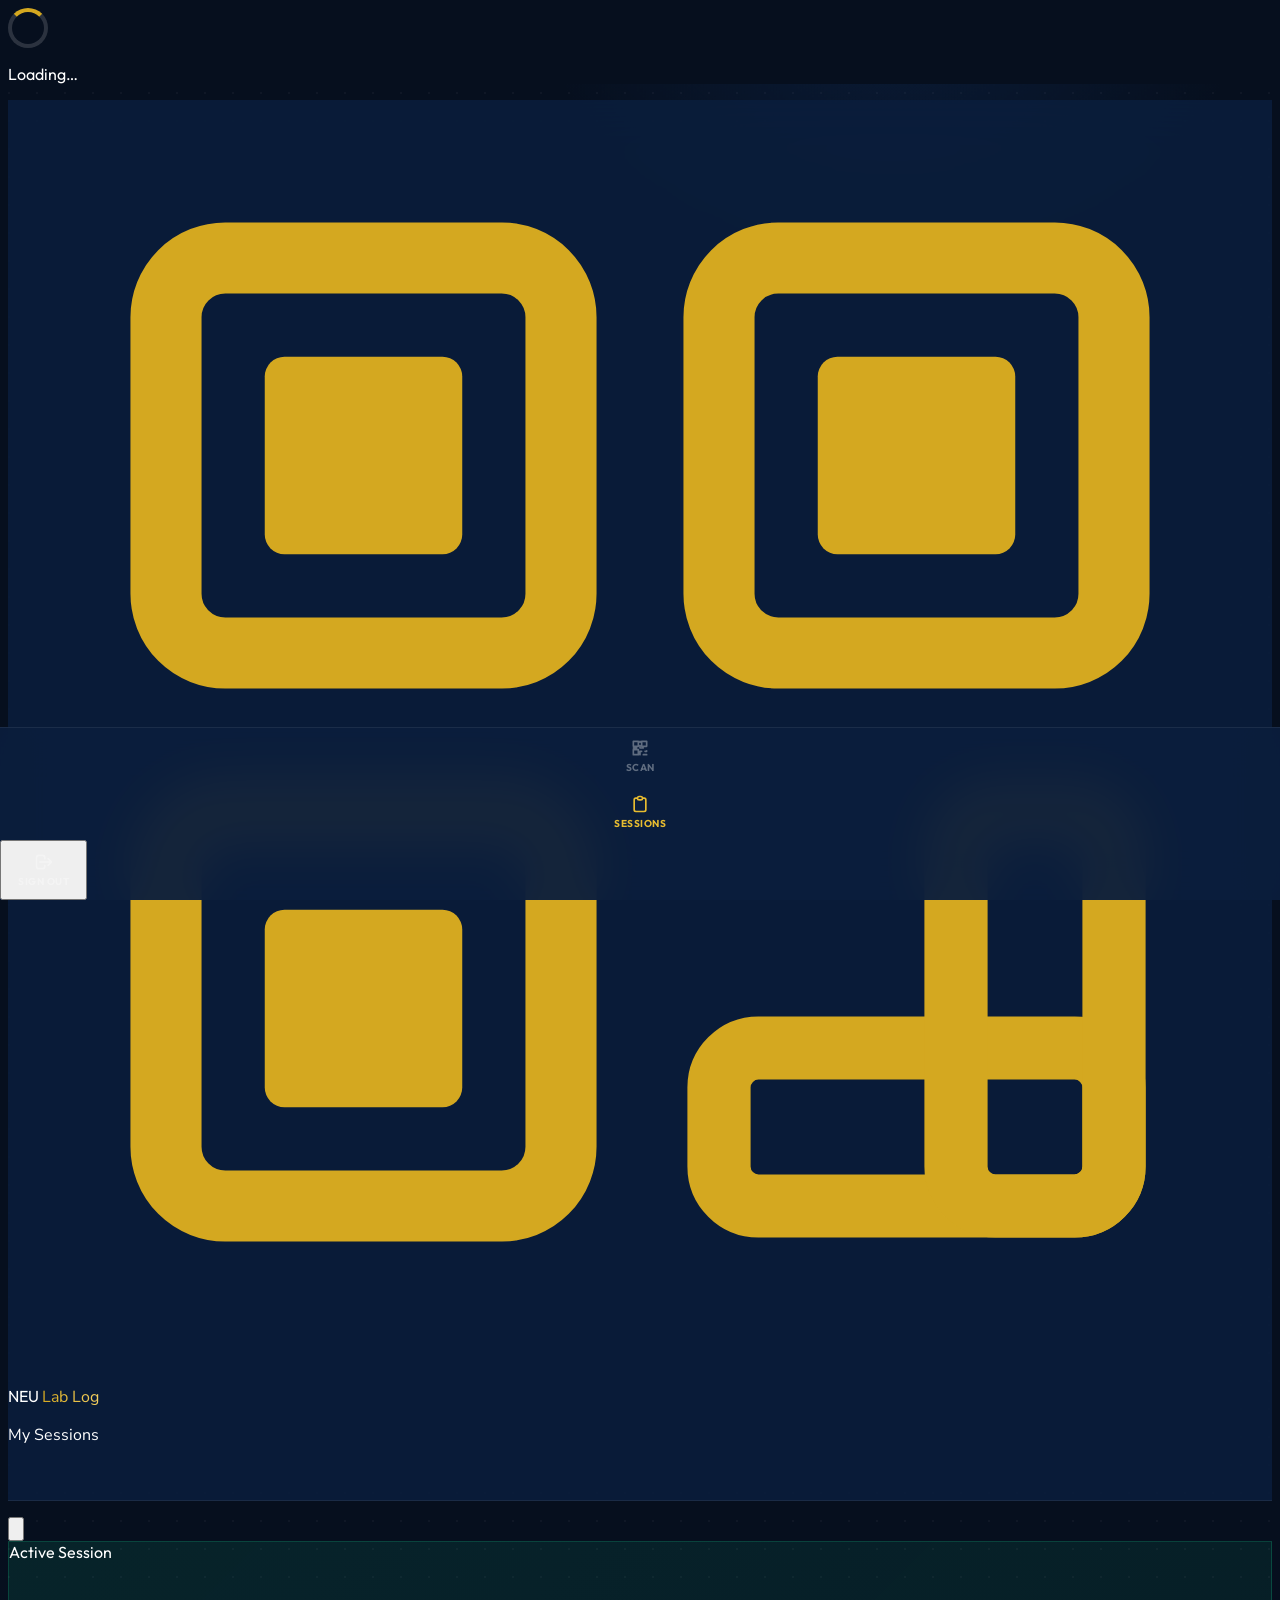
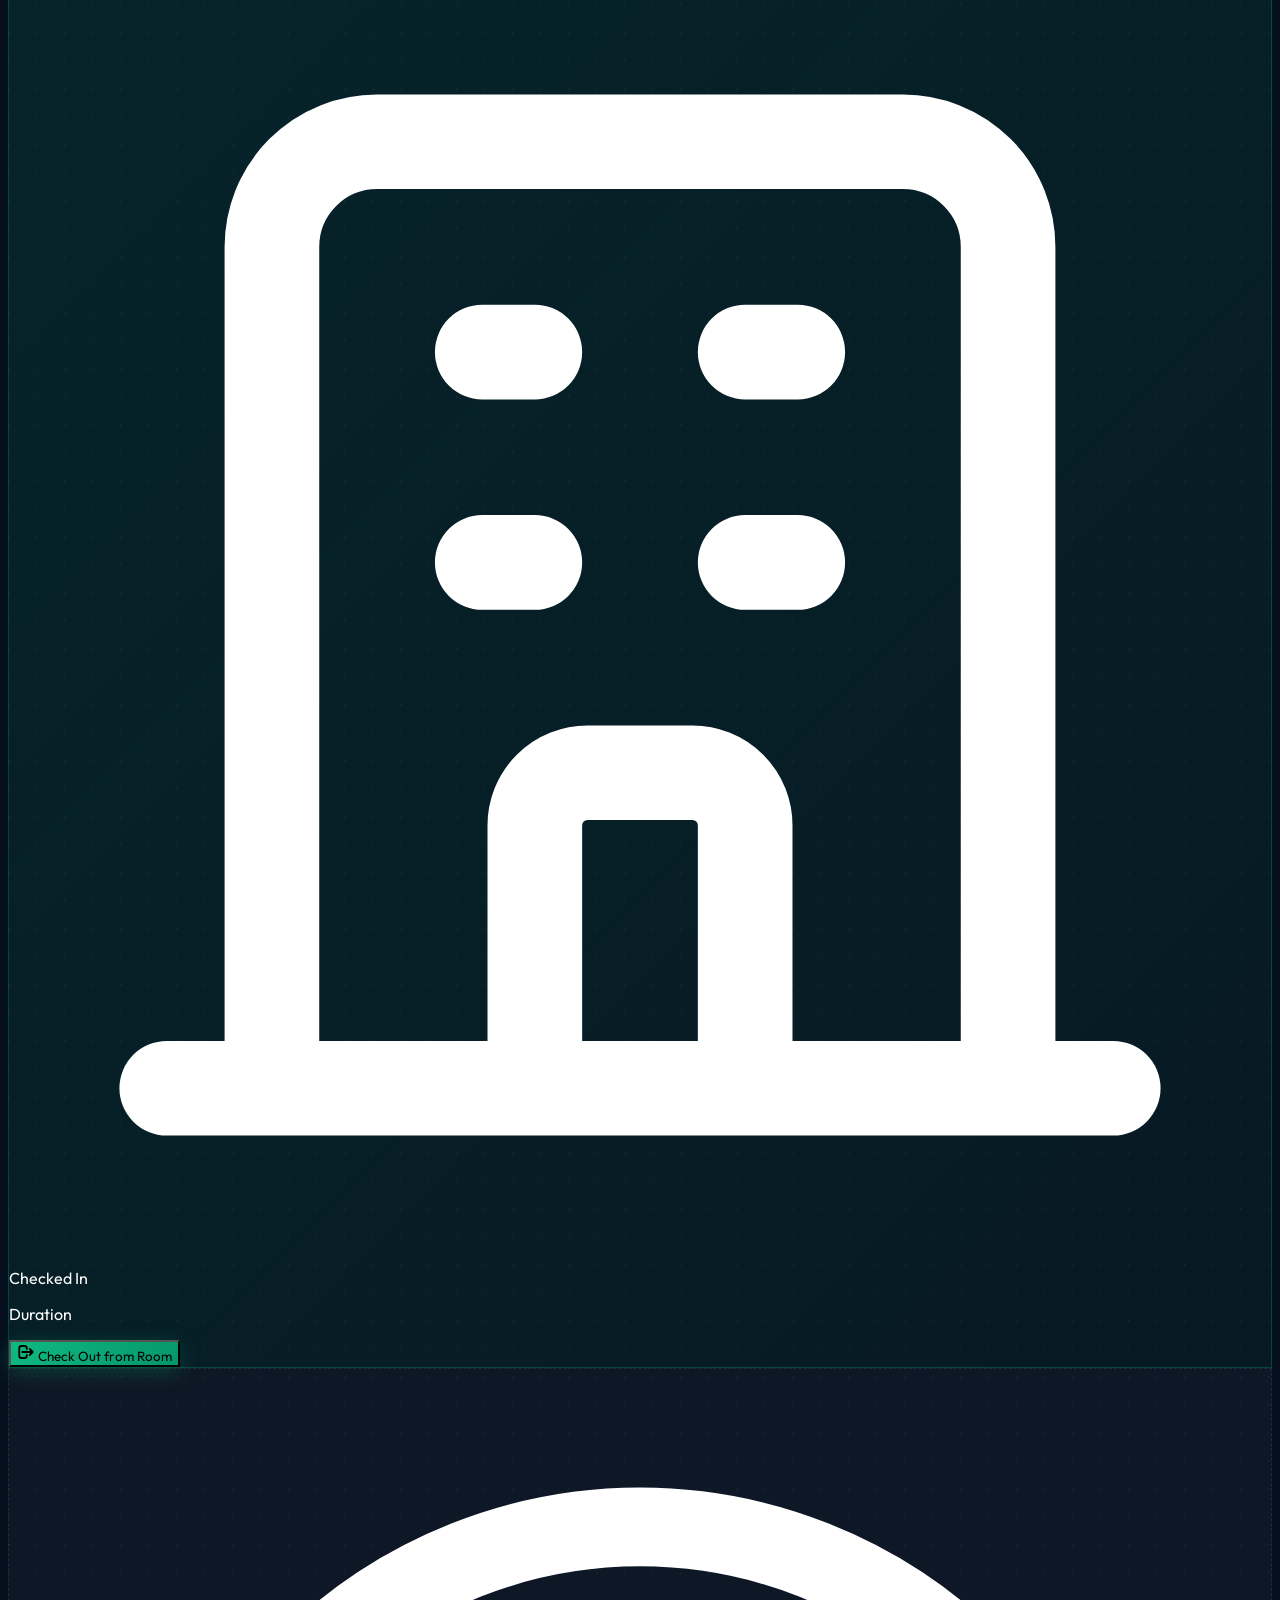
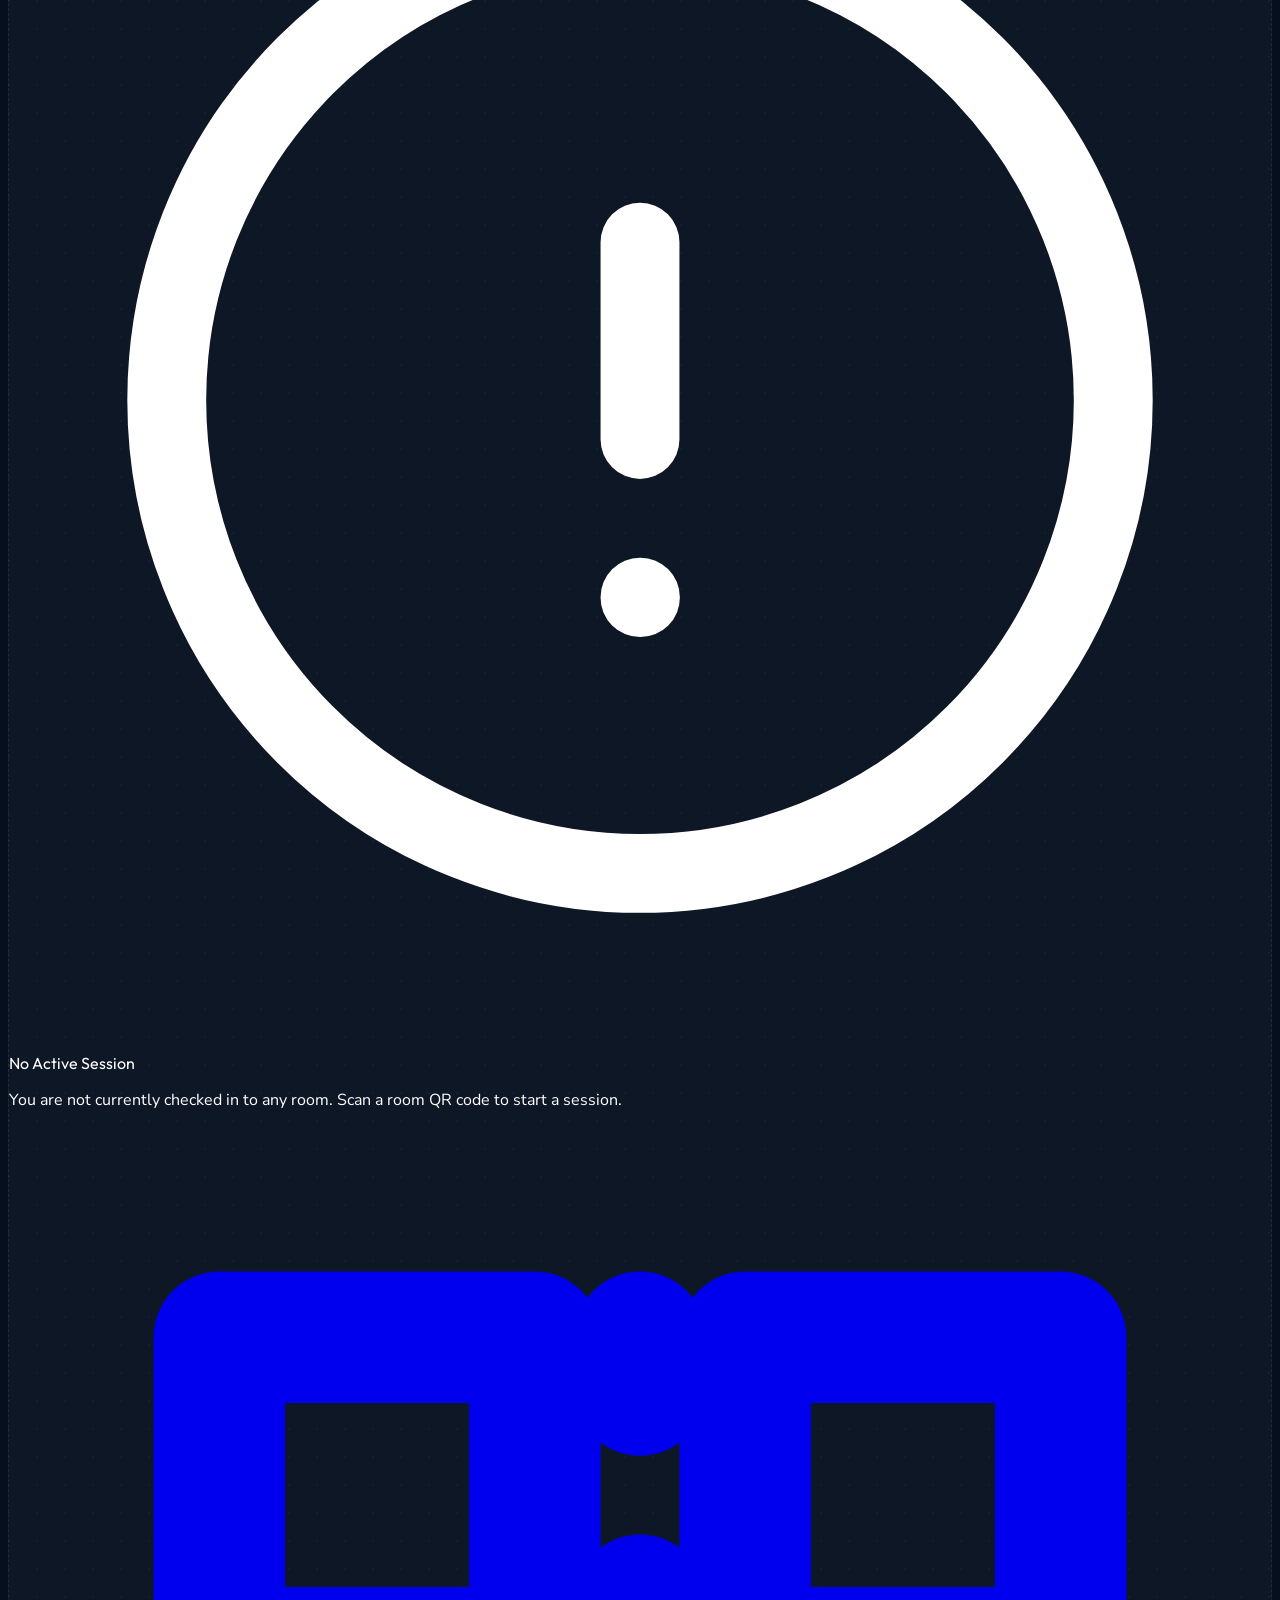
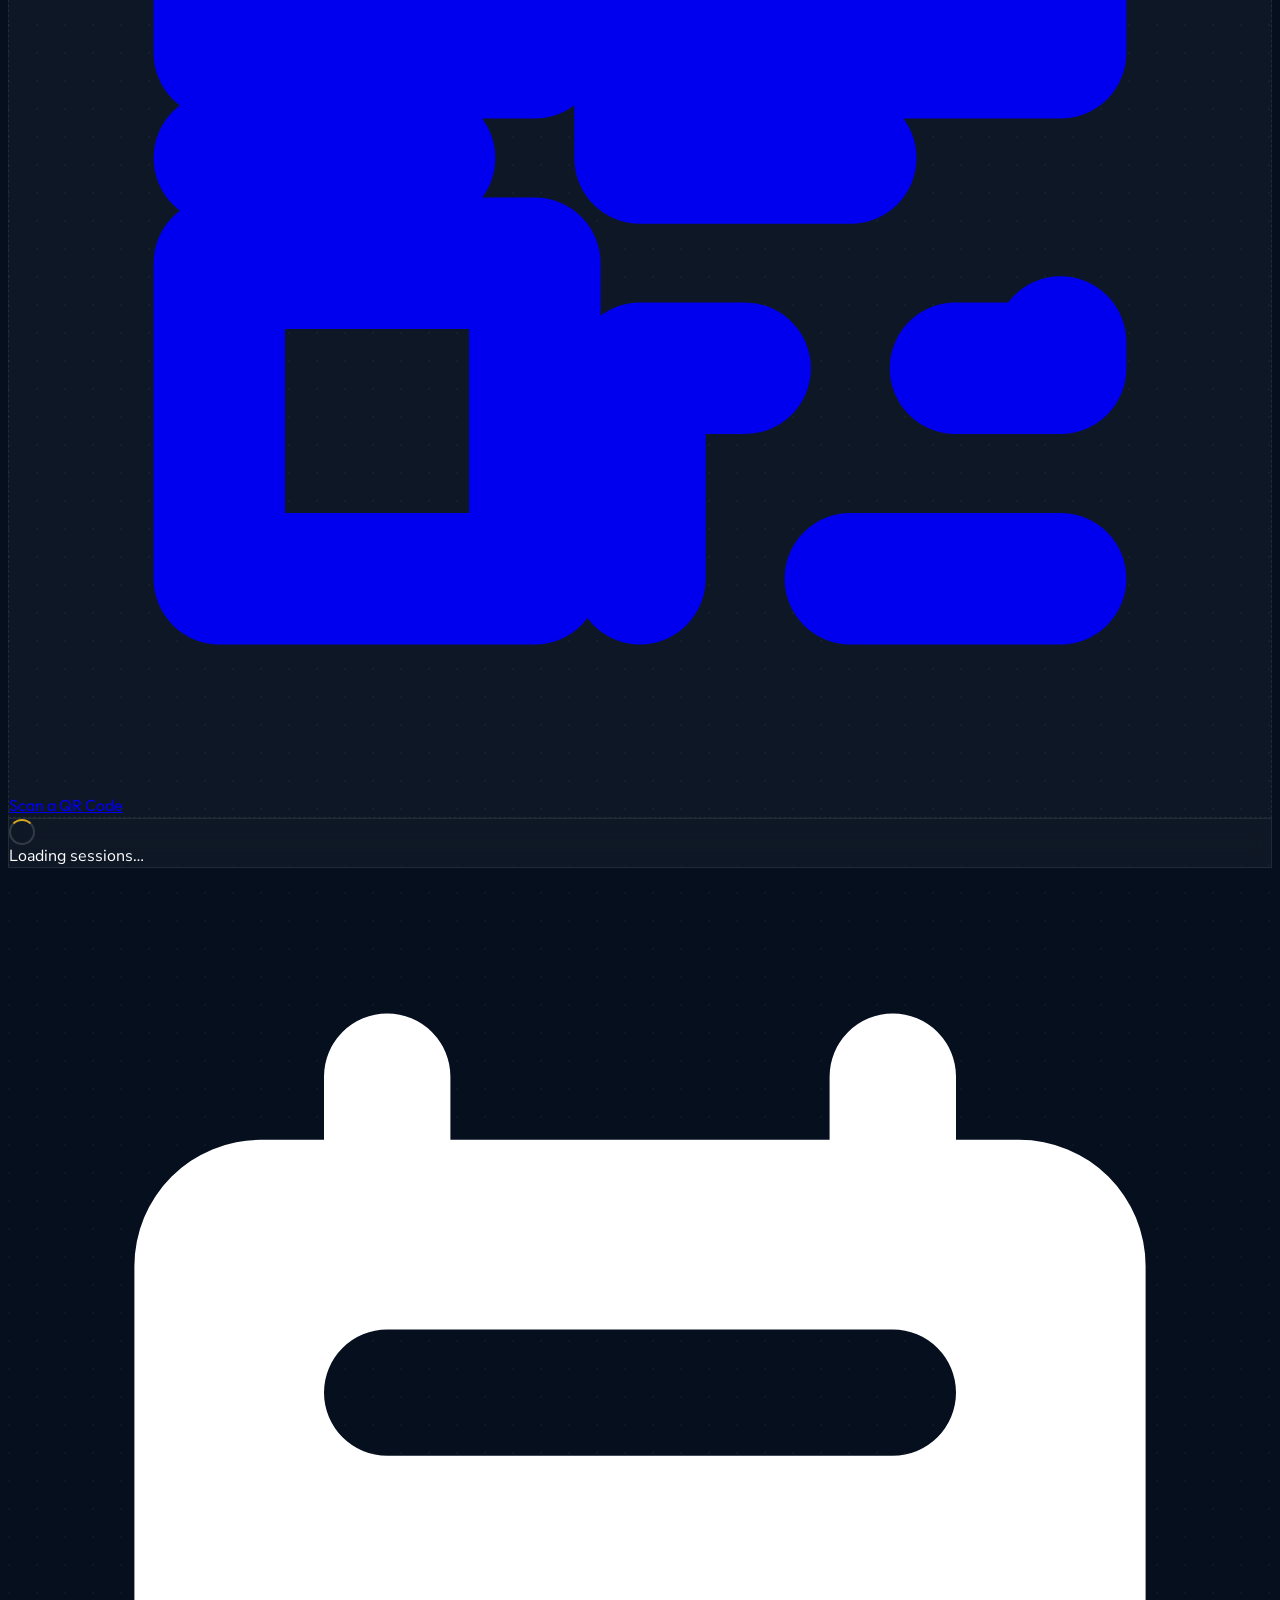
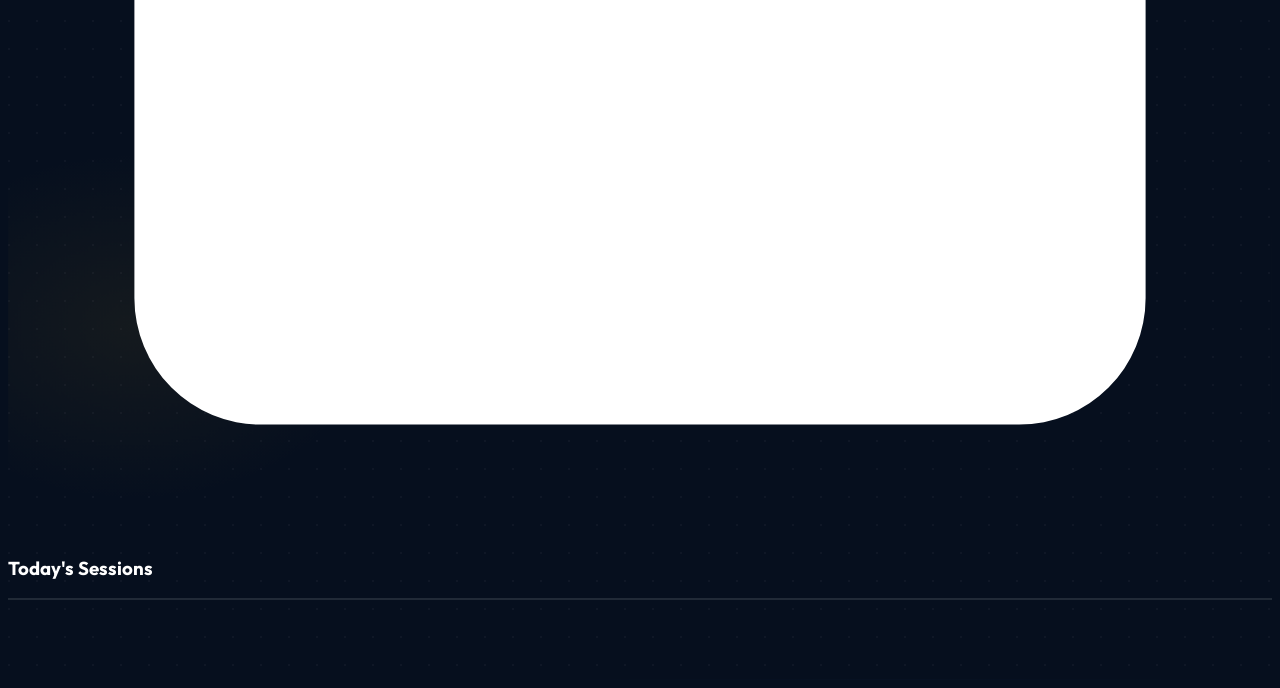
==== professor-dashboard.html @ d01a00b0 "Added all files" ====
<!DOCTYPE html>
<html lang="en">
<head>
  <meta charset="UTF-8" />
  <meta name="viewport" content="width=device-width, initial-scale=1.0, viewport-fit=cover" />
  <title>NEU Lab Log — My Sessions</title>

  <!-- PWA -->
  <link rel="manifest" href="manifest.json" />
  <meta name="theme-color" content="#0B1E3D" />
  <meta name="mobile-web-app-capable" content="yes" />
  <meta name="apple-mobile-web-app-capable" content="yes" />
  <meta name="apple-mobile-web-app-status-bar-style" content="black-translucent" />
  <meta name="apple-mobile-web-app-title" content="NEU Lab Log" />

  <!-- Google Fonts -->
  <link rel="preconnect" href="https://fonts.googleapis.com" />
  <link rel="preconnect" href="https://fonts.gstatic.com" crossorigin />
  <link href="https://fonts.googleapis.com/css2?family=Outfit:wght@300;400;500;600;700;800&family=Nunito+Sans:ital,wght@0,300;0,400;0,600;0,700;1,400&display=swap" rel="stylesheet" />

  <!-- Tailwind CSS -->
  <script src="https://cdn.tailwindcss.com"></script>
  <script>
    tailwind.config = {
      theme: {
        extend: {
          colors: {
            navy:  { 950:'#060F1E', 900:'#0B1E3D', 800:'#102348', 700:'#163060', 600:'#1B4F9E' },
            gold:  { 600:'#B8891A', 500:'#D4A820', 400:'#E8BC30', 300:'#F5D060' },
          },
          fontFamily: {
            display: ['Outfit', 'sans-serif'],
            body:    ['Nunito Sans', 'sans-serif'],
          }
        }
      }
    };
  </script>

  <!-- Firebase Compat SDK -->
  <script src="https://www.gstatic.com/firebasejs/10.12.0/firebase-app-compat.js"></script>
  <script src="https://www.gstatic.com/firebasejs/10.12.0/firebase-auth-compat.js"></script>
  <script src="https://www.gstatic.com/firebasejs/10.12.0/firebase-firestore-compat.js"></script>

  <link rel="stylesheet" href="css/professor-dashboard.css" />
</head>

<body style="background-color:#060F1E;color:white;">

<!-- Auth guard -->
<div id="authGuard" class="fixed inset-0 flex items-center justify-center z-50" style="background:#060F1E;">
  <div class="text-center">
    <div class="spinner mx-auto mb-4" style="width:32px;height:32px;border-width:4px"></div>
    <p class="text-white/40 text-sm font-display">Loading…</p>
  </div>
</div>

<!-- ══════════════════ TOP BAR ══════════════════ -->
<nav class="topbar">
  <div class="max-w-lg mx-auto px-4 h-14 flex items-center justify-between">
    <!-- Logo -->
    <div class="flex items-center gap-2.5">
      <div class="w-8 h-8 rounded-lg bg-navy-700/80 border border-gold-500/30 flex items-center justify-center shrink-0">
        <svg class="w-4 h-4" viewBox="0 0 32 32" fill="none">
          <rect x="4" y="4" width="10" height="10" rx="1.5" stroke="#D4A820" stroke-width="1.8" fill="none"/>
          <rect x="6.5" y="6.5" width="5" height="5" rx="0.5" fill="#D4A820"/>
          <rect x="18" y="4" width="10" height="10" rx="1.5" stroke="#D4A820" stroke-width="1.8" fill="none"/>
          <rect x="20.5" y="6.5" width="5" height="5" rx="0.5" fill="#D4A820"/>
          <rect x="4" y="18" width="10" height="10" rx="1.5" stroke="#D4A820" stroke-width="1.8" fill="none"/>
          <rect x="6.5" y="20.5" width="5" height="5" rx="0.5" fill="#D4A820"/>
          <rect x="18" y="24" width="10" height="4" rx="1" stroke="#D4A820" stroke-width="1.6" fill="none"/>
          <rect x="24" y="18" width="4" height="10" rx="1" stroke="#D4A820" stroke-width="1.6" fill="none"/>
        </svg>
      </div>
      <div>
        <p class="font-display font-bold text-white text-sm leading-tight">NEU <span class="logo-text">Lab Log</span></p>
        <p class="text-white/30 text-[10px] leading-tight">My Sessions</p>
      </div>
    </div>

    <!-- Profile -->
    <div class="flex items-center gap-2">
      <img id="userAvatar" src="" alt="" class="w-7 h-7 rounded-full border border-white/20 hidden" />
      <div class="text-right hidden sm:block">
        <p id="userName" class="text-white/80 text-xs font-semibold leading-tight truncate max-w-[140px]"></p>
        <p id="userEmail" class="text-white/35 text-[10px] leading-tight truncate max-w-[140px]"></p>
      </div>
    </div>
  </div>
</nav>

<!-- ══════════════════ MAIN CONTENT ══════════════════ -->
<main class="max-w-lg mx-auto px-4 py-5">

  <!-- ── Date pill ── -->
  <div class="flex items-center justify-between mb-4">
    <div class="flex items-center gap-2">
      <div class="live-pulse w-2 h-2 rounded-full bg-gold-400 shrink-0" id="statusDot"></div>
      <p id="dateLabel" class="text-white/40 text-xs font-semibold font-display uppercase tracking-wider"></p>
    </div>
    <button onclick="loadSessions()" id="refreshBtn"
      class="text-white/30 hover:text-white/60 transition-colors p-1.5 rounded-lg hover:bg-white/05">
      <svg class="w-3.5 h-3.5" fill="none" stroke="currentColor" viewBox="0 0 24 24" stroke-width="2">
        <path stroke-linecap="round" stroke-linejoin="round" d="M4 4v5h.582m15.356 2A8.001 8.001 0 004.582 9m0 0H9m11 11v-5h-.581m0 0a8.003 8.003 0 01-15.357-2m15.357 2H15"/>
      </svg>
    </button>
  </div>

  <!-- ── Active Session Card ── -->
  <div id="activeSessionCard" class="rounded-2xl p-5 mb-4 slide-up hidden session-active-card">
    <div class="flex items-start justify-between mb-4">
      <div>
        <div class="flex items-center gap-2 mb-1">
          <div class="live-pulse w-2 h-2 rounded-full bg-emerald-400 shrink-0"></div>
          <span class="text-emerald-400 text-xs font-bold font-display uppercase tracking-wide">Active Session</span>
        </div>
        <h2 id="activeRoomName" class="font-display font-bold text-white text-3xl leading-none"></h2>
      </div>
      <div class="w-12 h-12 rounded-xl bg-emerald-500/15 border border-emerald-500/25 flex items-center justify-center shrink-0">
        <svg class="w-6 h-6 text-emerald-400" fill="none" stroke="currentColor" viewBox="0 0 24 24" stroke-width="1.8">
          <path stroke-linecap="round" stroke-linejoin="round" d="M19 21V5a2 2 0 00-2-2H7a2 2 0 00-2 2v16m14 0h2m-2 0h-5m-9 0H3m2 0h5M9 7h1m-1 4h1m4-4h1m-1 4h1m-5 10v-5a1 1 0 011-1h2a1 1 0 011 1v5m-4 0h4"/>
        </svg>
      </div>
    </div>

    <div class="flex items-center gap-4 mb-5">
      <div>
        <p class="text-white/35 text-[10px] font-bold uppercase tracking-wider font-display mb-0.5">Checked In</p>
        <p id="activeCheckinTime" class="text-white/80 text-sm font-semibold"></p>
      </div>
      <div class="w-px h-8 bg-white/10"></div>
      <div>
        <p class="text-white/35 text-[10px] font-bold uppercase tracking-wider font-display mb-0.5">Duration</p>
        <p id="activeDuration" class="text-emerald-400 text-sm font-bold font-display"></p>
      </div>
    </div>

    <!-- Checkout button -->
    <button id="checkoutBtn" onclick="checkoutFromRoom()"
      class="btn-checkout w-full py-3.5 rounded-xl text-white font-bold font-display text-sm flex items-center justify-center gap-2.5">
      <svg class="w-4.5 h-4.5" style="width:18px;height:18px" fill="none" stroke="currentColor" viewBox="0 0 24 24" stroke-width="2.5">
        <path stroke-linecap="round" stroke-linejoin="round" d="M17 16l4-4m0 0l-4-4m4 4H7m6 4v1a3 3 0 01-3 3H6a3 3 0 01-3-3V7a3 3 0 013-3h4a3 3 0 013 3v1"/>
      </svg>
      Check Out from Room
    </button>
  </div>

  <!-- ── No Active Session Card ── -->
  <div id="noSessionCard" class="rounded-2xl p-6 mb-4 hidden session-inactive-card text-center">
    <div class="w-14 h-14 rounded-2xl bg-white/05 border border-dashed border-white/15 flex items-center justify-center mx-auto mb-4">
      <svg class="w-7 h-7 text-white/20" fill="none" stroke="currentColor" viewBox="0 0 24 24" stroke-width="1.5">
        <path stroke-linecap="round" stroke-linejoin="round" d="M12 9v3.75m9-.75a9 9 0 11-18 0 9 9 0 0118 0zm-9 3.75h.008v.008H12v-.008z"/>
      </svg>
    </div>
    <p class="font-display font-semibold text-white/60 text-sm mb-1.5">No Active Session</p>
    <p class="text-white/30 text-xs leading-relaxed mb-4">You are not currently checked in to any room. Scan a room QR code to start a session.</p>
    <a href="scanner.html"
      class="inline-flex items-center gap-2 px-5 py-2.5 rounded-xl bg-gold-500/20 hover:bg-gold-500/30 text-gold-400 border border-gold-500/30 text-xs font-bold font-display transition-all">
      <svg class="w-3.5 h-3.5" fill="none" stroke="currentColor" viewBox="0 0 24 24" stroke-width="2.5">
        <path stroke-linecap="round" stroke-linejoin="round" d="M12 4v1m6 11h2m-6 0h-2v4m0-11v3m0 0h.01M12 12h4.01M16 20h4M4 12h4m12 3.5V16M4 4h6v6H4V4zm10 0h6v6h-6V4zM4 14h6v6H4v-6z"/>
      </svg>
      Scan a QR Code
    </a>
  </div>

  <!-- ── Loading state ── -->
  <div id="loadingCard" class="glass-card rounded-2xl p-8 mb-4 flex items-center justify-center gap-3">
    <div class="spinner"></div>
    <span class="text-white/40 text-sm">Loading sessions…</span>
  </div>

  <!-- ── Today's Sessions History ── -->
  <div id="historySection" class="hidden">
    <div class="flex items-center justify-between mb-3">
      <h3 class="font-display font-semibold text-white/80 text-sm flex items-center gap-2">
        <svg class="w-3.5 h-3.5 text-gold-400" fill="currentColor" viewBox="0 0 20 20">
          <path fill-rule="evenodd" d="M6 2a1 1 0 00-1 1v1H4a2 2 0 00-2 2v10a2 2 0 002 2h12a2 2 0 002-2V6a2 2 0 00-2-2h-1V3a1 1 0 10-2 0v1H7V3a1 1 0 00-1-1zm0 5a1 1 0 000 2h8a1 1 0 100-2H6z" clip-rule="evenodd"/>
        </svg>
        Today's Sessions
      </h3>
      <span id="sessionCount" class="text-white/25 text-xs font-display"></span>
    </div>

    <div class="glass-card rounded-2xl overflow-hidden">
      <div id="sessionsList" class="px-4 divide-y divide-white/05">
        <!-- Populated by JS -->
      </div>
    </div>
  </div>

</main>

<!-- ══════════════════ BOTTOM NAV ══════════════════ -->
<nav class="bottom-nav">
  <div class="max-w-lg mx-auto flex">
    <a href="scanner.html" class="nav-tab">
      <svg fill="none" stroke="currentColor" viewBox="0 0 24 24" stroke-width="2">
        <path stroke-linecap="round" stroke-linejoin="round" d="M12 4v1m6 11h2m-6 0h-2v4m0-11v3m0 0h.01M12 12h4.01M16 20h4M4 12h4m12 3.5V16M4 4h6v6H4V4zm10 0h6v6h-6V4zM4 14h6v6H4v-6z"/>
      </svg>
      Scan
    </a>
    <a href="professor-dashboard.html" class="nav-tab active">
      <svg fill="none" stroke="currentColor" viewBox="0 0 24 24" stroke-width="2">
        <path stroke-linecap="round" stroke-linejoin="round" d="M9 5H7a2 2 0 00-2 2v12a2 2 0 002 2h10a2 2 0 002-2V7a2 2 0 00-2-2h-2M9 5a2 2 0 002 2h2a2 2 0 002-2M9 5a2 2 0 012-2h2a2 2 0 012 2"/>
      </svg>
      Sessions
    </a>
    <button onclick="handleSignOut()" class="nav-tab">
      <svg fill="none" stroke="currentColor" viewBox="0 0 24 24" stroke-width="2">
        <path stroke-linecap="round" stroke-linejoin="round" d="M17 16l4-4m0 0l-4-4m4 4H7m6 4v1a3 3 0 01-3 3H6a3 3 0 01-3-3V7a3 3 0 013-3h4a3 3 0 013 3v1"/>
      </svg>
      Sign Out
    </button>
  </div>
</nav>

<!-- Toast -->
<div id="toast">
  <div id="toastContent" class="rounded-xl px-4 py-3 text-xs flex items-center gap-2.5 shadow-2xl backdrop-blur-md min-w-[200px]"></div>
</div>

<script src="js/firebase-config.js"></script>
<script src="js/professor-dashboard.js"></script>
</body>
</html>
---- css/professor-dashboard.css ----
* { font-family: 'Nunito Sans', sans-serif; }
    h1, h2, h3, h4, .font-display { font-family: 'Outfit', sans-serif; }

    html { background-color: #060F1E; }
    body {
      background: #060F1E;
      background-image:
        radial-gradient(ellipse 500px 350px at 70% 0%, rgba(27,79,158,0.20) 0%, transparent 70%),
        radial-gradient(ellipse 350px 250px at 10% 95%, rgba(212,168,32,0.07) 0%, transparent 70%),
        radial-gradient(circle at 1px 1px, rgba(255,255,255,0.035) 1px, transparent 0);
      background-size: 100% 100%, 100% 100%, 28px 28px;
      min-height: 100vh;
      padding-bottom: 80px; /* room for bottom nav */
    }

    /* Top bar */
    .topbar {
      background: rgba(11,30,61,0.88);
      backdrop-filter: blur(24px);
      border-bottom: 1px solid rgba(255,255,255,0.07);
      position: sticky; top: 0; z-index: 40;
    }

    /* Glass card */
    .glass-card {
      background: rgba(255,255,255,0.04);
      border: 1px solid rgba(255,255,255,0.08);
      backdrop-filter: blur(12px);
    }

    /* Active session card */
    .session-active-card {
      background: linear-gradient(135deg, rgba(16,185,129,0.12) 0%, rgba(16,185,129,0.06) 100%);
      border: 1px solid rgba(16,185,129,0.25);
    }
    .session-inactive-card {
      background: rgba(255,255,255,0.03);
      border: 1px solid rgba(255,255,255,0.08);
      border-style: dashed;
    }

    /* Checkout button */
    .btn-checkout {
      background: linear-gradient(135deg, #10B981 0%, #059669 100%);
      box-shadow: 0 4px 20px rgba(16,185,129,0.30), 0 2px 8px rgba(0,0,0,0.3);
      transition: all 0.2s cubic-bezier(0.4,0,0.2,1);
    }
    .btn-checkout:hover  { transform: translateY(-1px); box-shadow: 0 6px 24px rgba(16,185,129,0.40); }
    .btn-checkout:active { transform: scale(0.98); }
    .btn-checkout:disabled { opacity: 0.5; cursor: not-allowed; transform: none; box-shadow: none; }

    /* Bottom nav */
    .bottom-nav {
      position: fixed; bottom: 0; left: 0; right: 0;
      background: rgba(11,30,61,0.95);
      backdrop-filter: blur(24px);
      border-top: 1px solid rgba(255,255,255,0.07);
      z-index: 40;
      padding-bottom: env(safe-area-inset-bottom);
    }
    .nav-tab {
      display: flex; flex-direction: column; align-items: center;
      gap: 3px; padding: 10px 16px;
      color: rgba(255,255,255,0.35);
      font-size: 10px; font-weight: 700;
      font-family: 'Outfit', sans-serif;
      text-transform: uppercase; letter-spacing: 0.05em;
      cursor: pointer; transition: color 0.18s;
      text-decoration: none; flex: 1;
    }
    .nav-tab:hover { color: rgba(255,255,255,0.65); }
    .nav-tab.active { color: #E8BC30; }
    .nav-tab svg { width: 20px; height: 20px; }

    /* Spinner */
    .spinner { width:22px; height:22px; border:2.5px solid rgba(255,255,255,0.15); border-top-color:#D4A820; border-radius:50%; animation:spin .7s linear infinite; }
    @keyframes spin { to { transform:rotate(360deg); } }

    /* Gold shimmer */
    .logo-text {
      background: linear-gradient(90deg, #D4A820, #F5D060, #D4A820);
      background-size: 200%; -webkit-background-clip:text; -webkit-text-fill-color:transparent;
      background-clip:text; animation:shimmer 3s linear infinite;
    }
    @keyframes shimmer { to { background-position:200% center; } }

    /* Slide up animation */
    .slide-up { animation: slideUp 0.45s cubic-bezier(0.16,1,0.3,1); }
    @keyframes slideUp { from{opacity:0;transform:translateY(18px)} to{opacity:1;transform:none} }

    /* Pulse dot */
    .live-pulse { animation: pulseDot 2s ease-in-out infinite; }
    @keyframes pulseDot { 0%,100%{opacity:1;transform:scale(1)} 50%{opacity:0.5;transform:scale(0.75)} }

    /* Session history item */
    .session-row {
      display: flex; align-items: flex-start;
      padding: 12px 0;
      border-bottom: 1px solid rgba(255,255,255,0.05);
    }
    .session-row:last-child { border-bottom: none; }

    /* Duration chip */
    .chip {
      display: inline-flex; align-items: center; gap: 4px;
      padding: 2px 8px; border-radius: 6px;
      font-size: 10px; font-weight: 700; font-family: 'Outfit', sans-serif;
    }

    /* Success flash */
    .success-flash { animation: flash 0.5s cubic-bezier(0.34,1.56,0.64,1); }
    @keyframes flash { from{opacity:0;transform:scale(0.85)} to{opacity:1;transform:scale(1)} }

    /* Toast */
    #toast { position:fixed; bottom:88px; left:50%; transform:translateX(-50%) translateY(20px); opacity:0;
      z-index:100; transition:all 0.35s cubic-bezier(0.16,1,0.3,1); white-space:nowrap; }
    #toast.show { transform:translateX(-50%) translateY(0); opacity:1; }
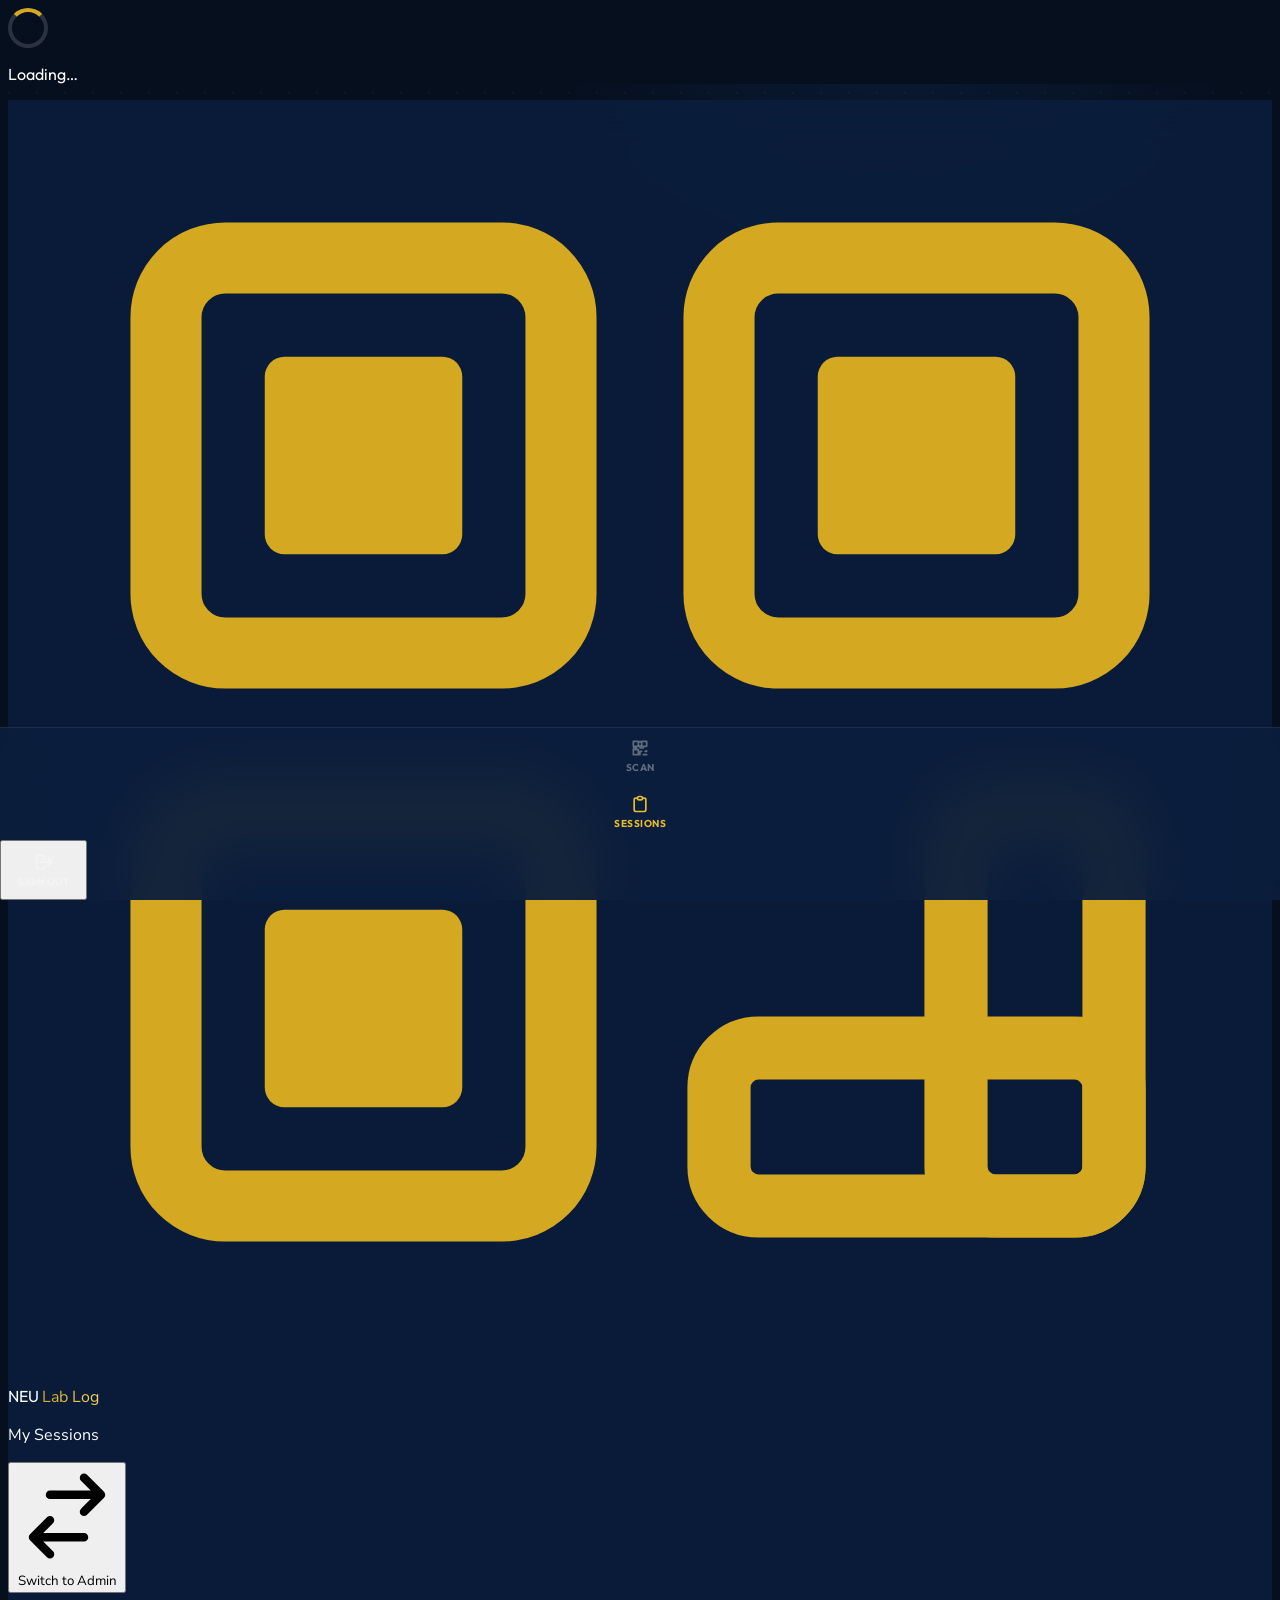
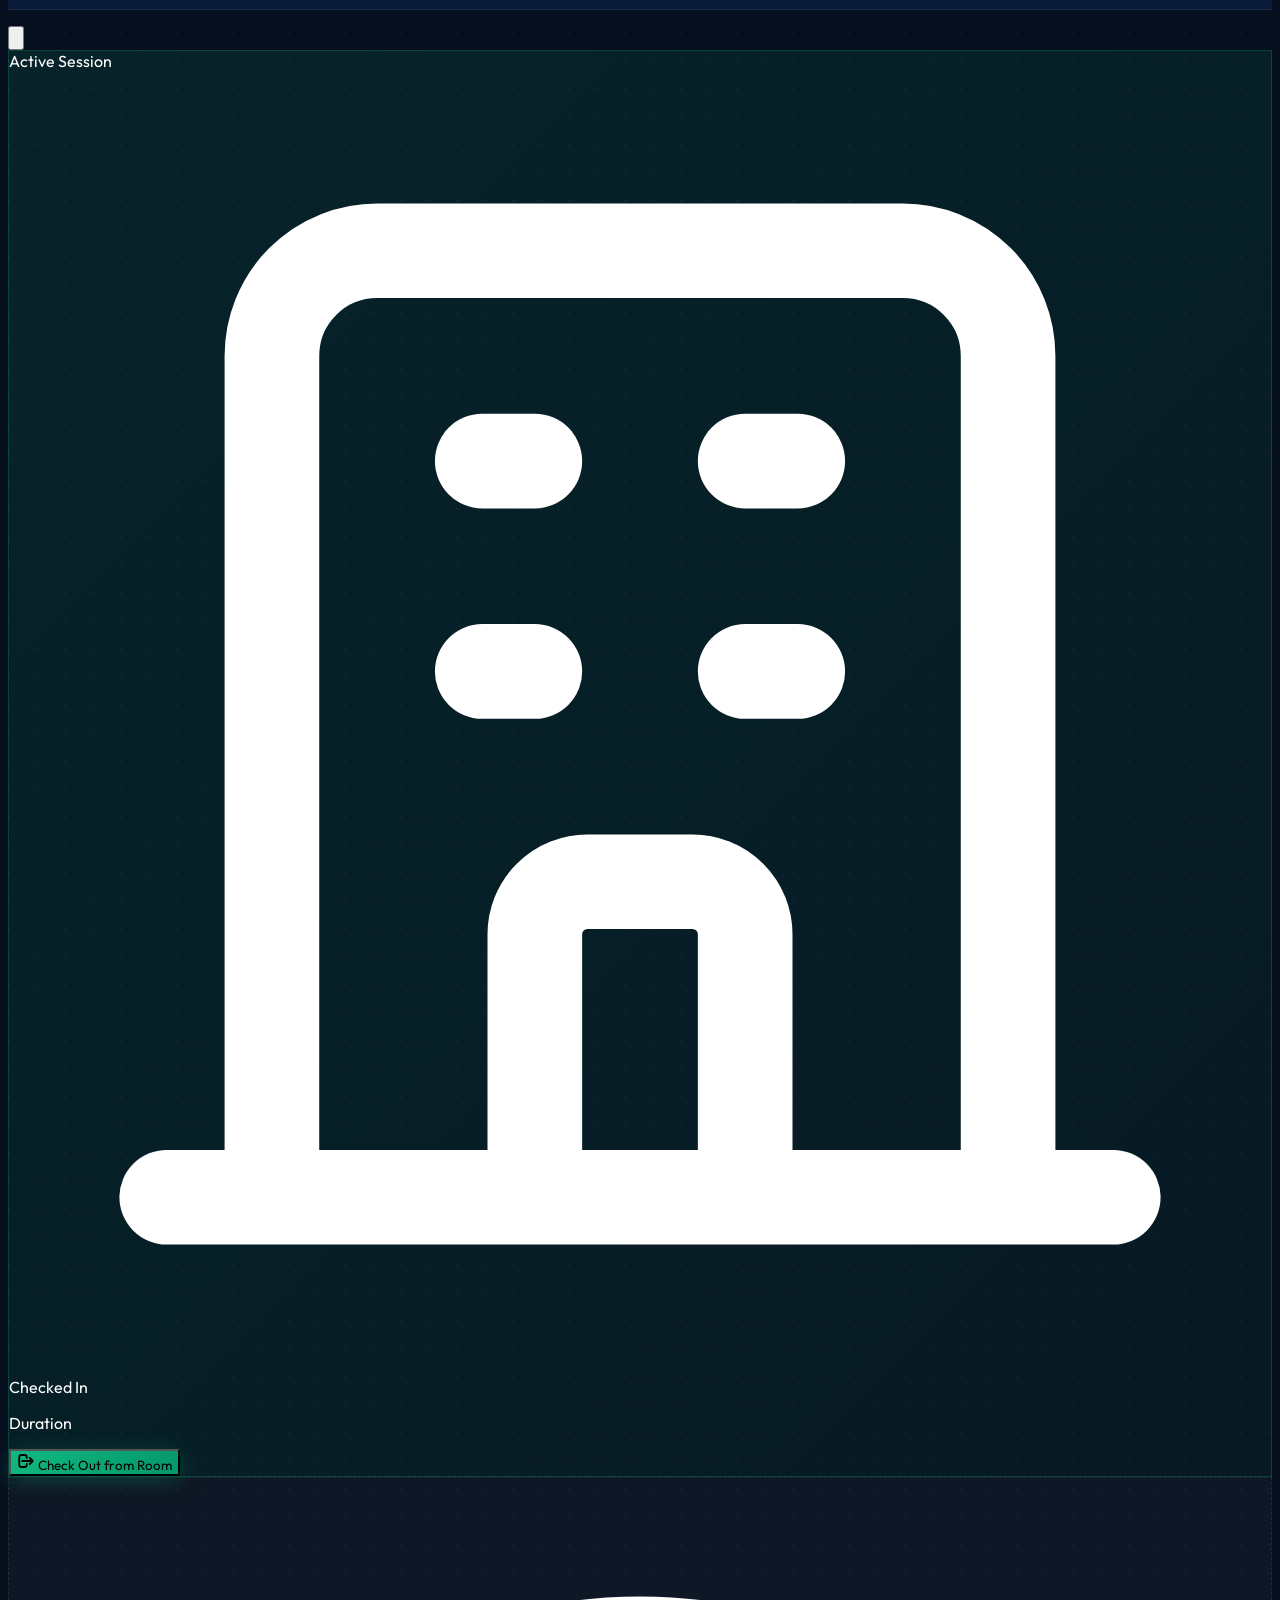
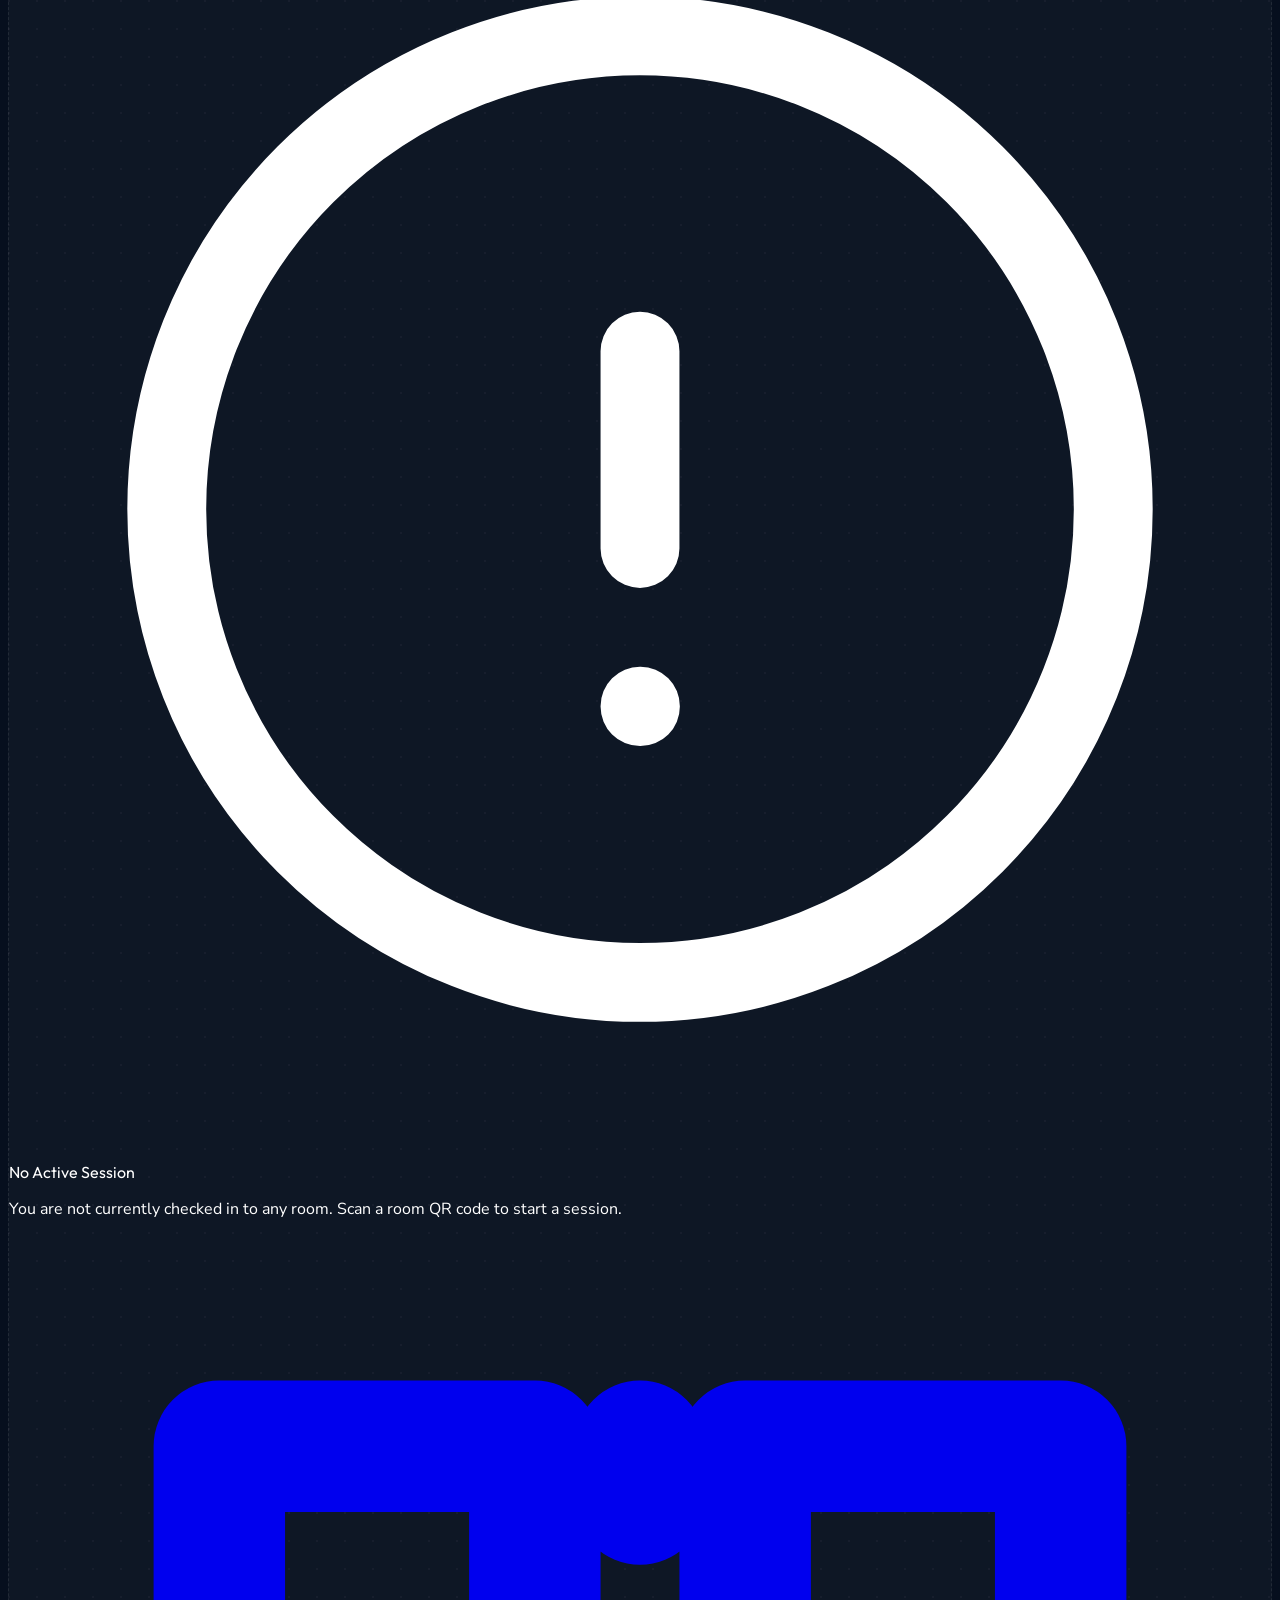
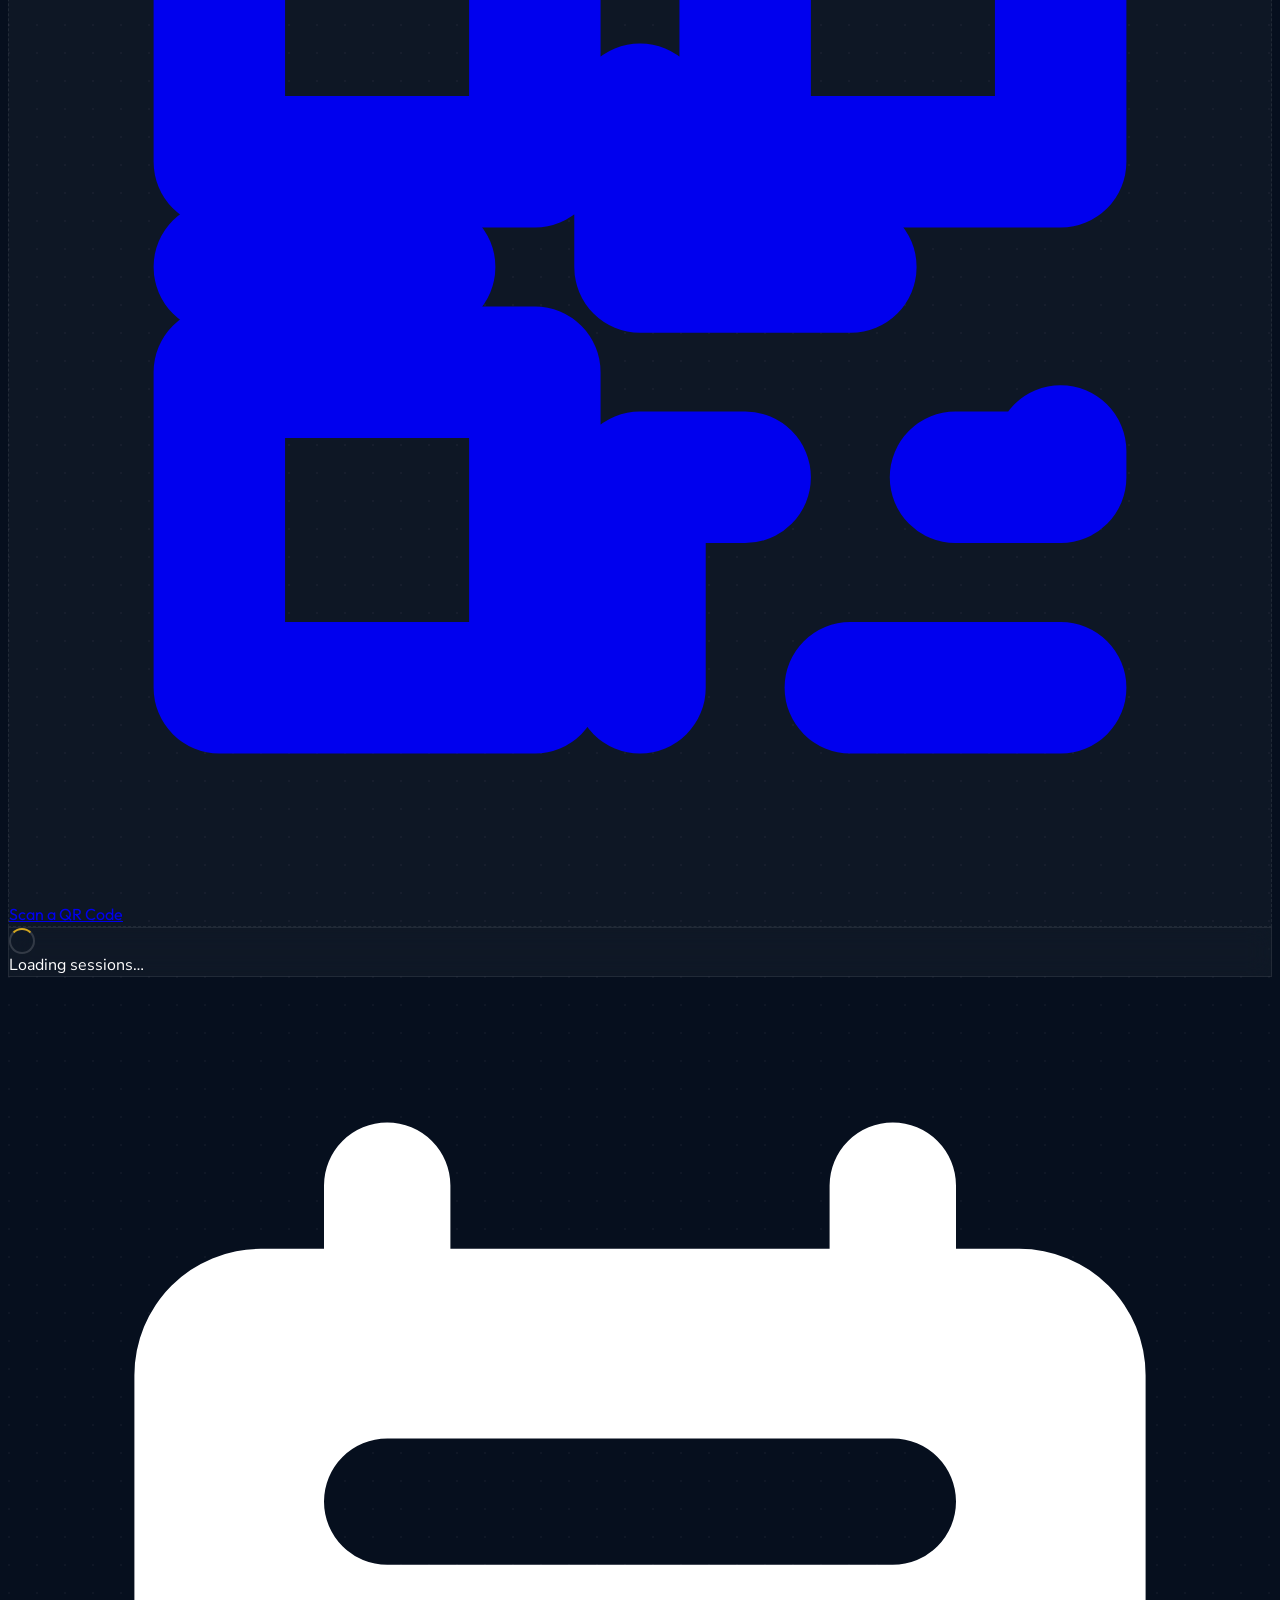
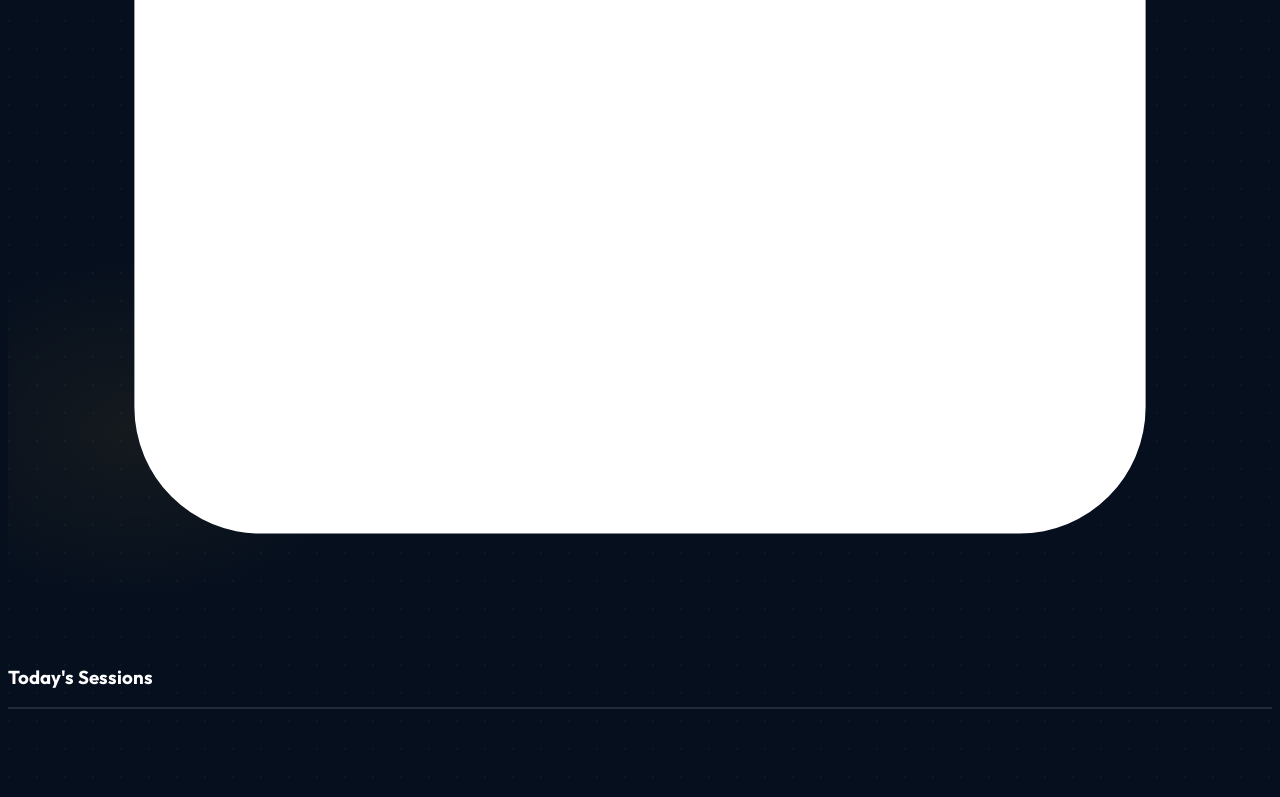
==== commit cf18262f: "added another admin feature: switch" ====
--- a/professor-dashboard.html
+++ b/professor-dashboard.html
@@ -78,8 +78,16 @@
       </div>
     </div>
 
-    <!-- Profile -->
+    <!-- Profile + Admin switch -->
     <div class="flex items-center gap-2">
+      <button id="switchAdminBtn" onclick="switchToAdmin()"
+        class="hidden items-center gap-1.5 text-blue-300/70 hover:text-blue-300 text-xs font-semibold transition-colors px-2 py-1.5 rounded-lg hover:bg-blue-500/10"
+      >
+        <svg class="w-3.5 h-3.5" fill="none" stroke="currentColor" viewBox="0 0 24 24" stroke-width="2">
+          <path stroke-linecap="round" stroke-linejoin="round" d="M8 7h12m0 0l-4-4m4 4l-4 4m0 6H4m0 0l4 4m-4-4l4-4"/>
+        </svg>
+        <span class="hidden sm:inline">Switch to Admin</span>
+      </button>
       <img id="userAvatar" src="" alt="" class="w-7 h-7 rounded-full border border-white/20 hidden" />
       <div class="text-right hidden sm:block">
         <p id="userName" class="text-white/80 text-xs font-semibold leading-tight truncate max-w-[140px]"></p>
@@ -211,6 +219,13 @@
       </svg>
       Sign Out
     </button>
+    <!-- Shown only when an admin is in professor mode -->
+    <button id="switchAdminBtnBottom" onclick="switchToAdmin()" class="nav-tab" style="display:none;color:rgba(147,197,253,0.75);">
+      <svg fill="none" stroke="currentColor" viewBox="0 0 24 24" stroke-width="2">
+        <path stroke-linecap="round" stroke-linejoin="round" d="M8 7h12m0 0l-4-4m4 4l-4 4m0 6H4m0 0l4 4m-4-4l4-4"/>
+      </svg>
+      Admin
+    </button>
   </div>
 </nav>
 
@@ -222,4 +237,4 @@
 <script src="js/firebase-config.js"></script>
 <script src="js/professor-dashboard.js"></script>
 </body>
-</html>
+</html>
